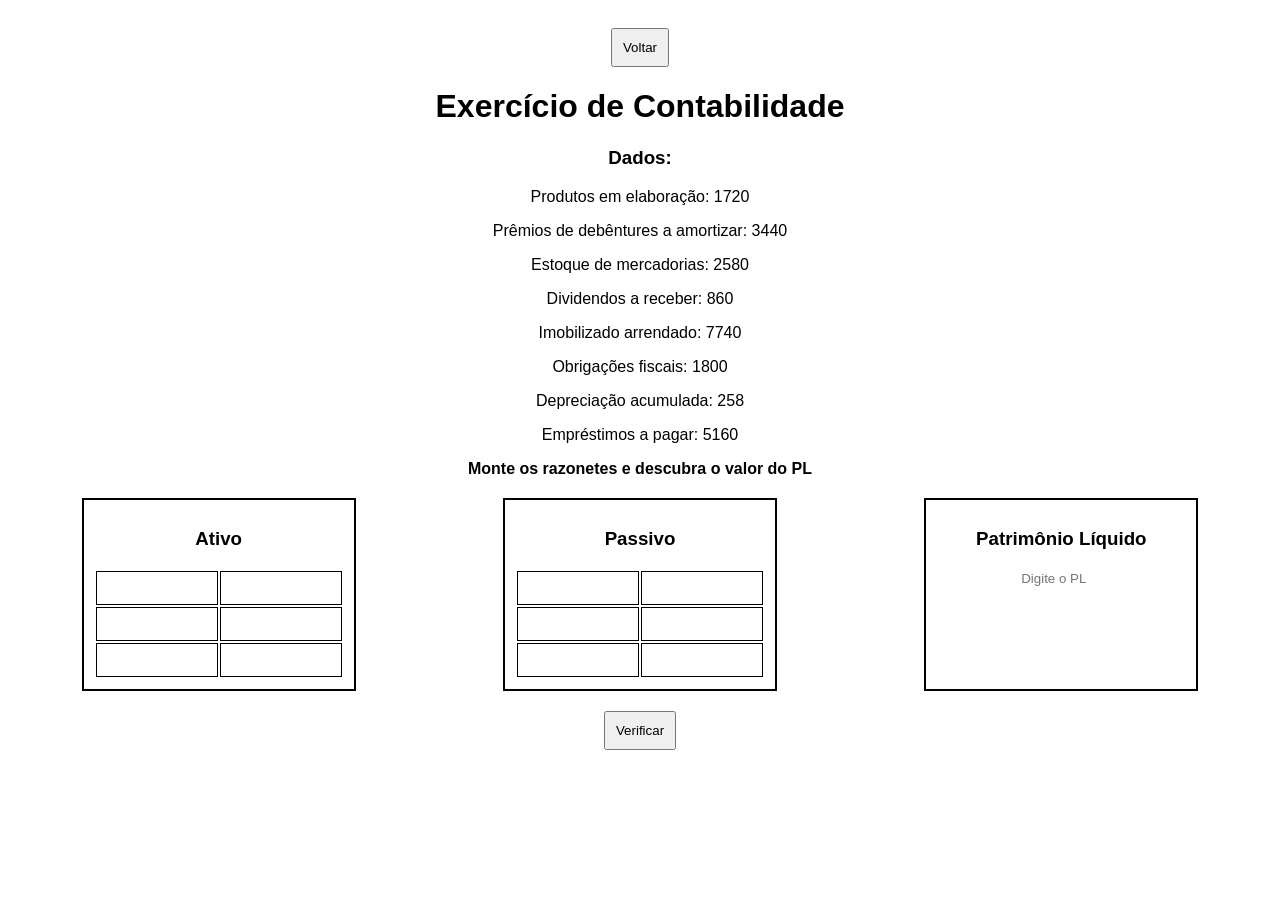
==== exercicio.html @ b56064d5 "newpage" ====
<!DOCTYPE html>
<html lang="pt-BR">
<head>
  <meta charset="UTF-8">
  <title>Prática de Razonetes</title>
  <style>
    body { font-family: Arial; text-align: center; }
    .container { display: flex; justify-content: space-around; margin-top: 20px; }
    .razonete { border: 2px solid black; width: 250px; padding: 10px; }
    table { width: 100%; }
    td { border: 1px solid #000; height: 30px; }
    input { width: 90%; border: none; text-align: center; }
    button { margin-top: 20px; padding: 10px; }
    .dados { margin-top: 20px; }
  </style>
</head>
<body>

    <a href="index.html">
  <button>Voltar</button>
</a>

<h1>Exercício de Contabilidade</h1>

<div class="dados">
  <h3>Dados:</h3>
  <p>Produtos em elaboração: 1720</p>
  <p>Prêmios de debêntures a amortizar: 3440</p>
  <p>Estoque de mercadorias: 2580</p>
  <p>Dividendos a receber: 860</p>
  <p>Imobilizado arrendado: 7740</p>
  <p>Obrigações fiscais: 1800</p>
  <p>Depreciação acumulada: 258</p>
  <p>Empréstimos a pagar: 5160</p>
</div>

<p><b>Monte os razonetes e descubra o valor do PL</b></p>

<div class="container">
  <div class="razonete">
    <h3>Ativo</h3>
    <table id="ativo">
      <tr><td><input type="number"></td><td><input type="number"></td></tr>
      <tr><td><input type="number"></td><td><input type="number"></td></tr>
      <tr><td><input type="number"></td><td><input type="number"></td></tr>
    </table>
  </div>

  <div class="razonete">
    <h3>Passivo</h3>
    <table id="passivo">
      <tr><td><input type="number"></td><td><input type="number"></td></tr>
      <tr><td><input type="number"></td><td><input type="number"></td></tr>
      <tr><td><input type="number"></td><td><input type="number"></td></tr>
    </table>
  </div>

  <div class="razonete">
    <h3>Patrimônio Líquido</h3>
    <input type="number" id="valorPL" placeholder="Digite o PL">
  </div>
</div>

<button onclick="verificar()">Verificar</button>

<h2 id="resultado"></h2>

<script>
function somarTabela(id) {
  let tabela = document.getElementById(id);
  let inputs = tabela.getElementsByTagName('input');
  let soma = 0;

  for (let input of inputs) {
    soma += Number(input.value) || 0;
  }
  return soma;
}

function verificar() {
  let ativo = somarTabela('ativo');
  let passivo = somarTabela('passivo');
  let plDigitado = Number(document.getElementById('valorPL').value) || 0;

  // Valores corretos do exercício
  let ativoCorreto = 12642;
  let passivoCorreto = 3520;
  let plCorreto = 9122;

  let resultado = document.getElementById('resultado');

  if (ativo === ativoCorreto && passivo === passivoCorreto && plDigitado === plCorreto) {
    resultado.innerText = "✅ Perfeito! Você acertou tudo!";
    resultado.style.color = "green";
  } else {
    resultado.innerText = `❌ Erro!\nAtivo correto: ${ativoCorreto}, você: ${ativo}\nPassivo correto: ${passivoCorreto}, você: ${passivo}\nPL correto: ${plCorreto}, você: ${plDigitado}`;
    resultado.style.color = "red";
  }
}
</script>

</body>
</html>
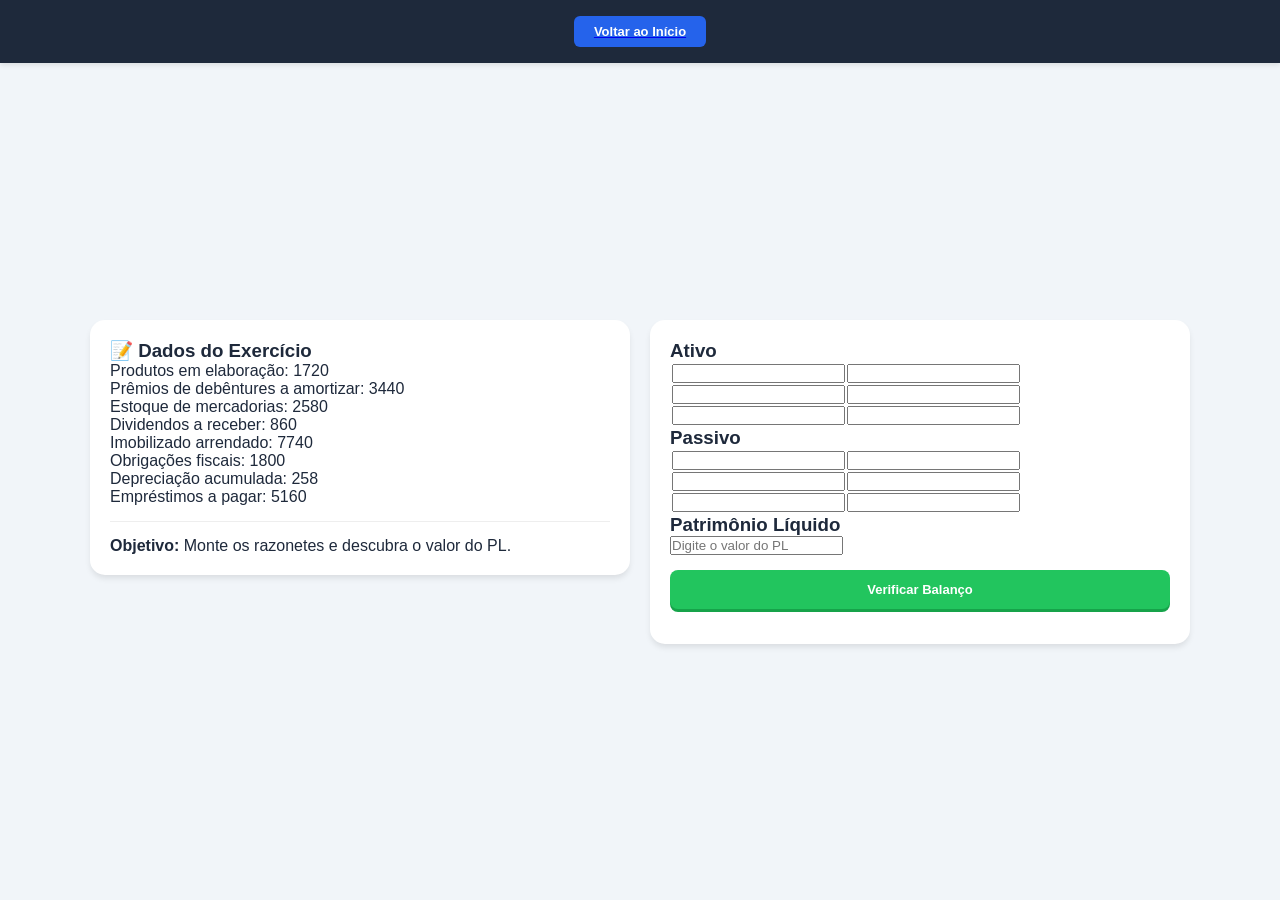
==== commit 4f397df2: "eae" ====
--- a/exercicio.html
+++ b/exercicio.html
@@ -3,101 +3,66 @@
 <head>
   <meta charset="UTF-8">
   <title>Prática de Razonetes</title>
-  <style>
-    body { font-family: Arial; text-align: center; }
-    .container { display: flex; justify-content: space-around; margin-top: 20px; }
-    .razonete { border: 2px solid black; width: 250px; padding: 10px; }
-    table { width: 100%; }
-    td { border: 1px solid #000; height: 30px; }
-    input { width: 90%; border: none; text-align: center; }
-    button { margin-top: 20px; padding: 10px; }
-    .dados { margin-top: 20px; }
-  </style>
+  <!-- Importe seu style.css aqui -->
+  <link rel="stylesheet" href="style.css">
 </head>
 <body>
 
-    <a href="index.html">
-  <button>Voltar</button>
-</a>
-
-<h1>Exercício de Contabilidade</h1>
-
-<div class="dados">
-  <h3>Dados:</h3>
-  <p>Produtos em elaboração: 1720</p>
-  <p>Prêmios de debêntures a amortizar: 3440</p>
-  <p>Estoque de mercadorias: 2580</p>
-  <p>Dividendos a receber: 860</p>
-  <p>Imobilizado arrendado: 7740</p>
-  <p>Obrigações fiscais: 1800</p>
-  <p>Depreciação acumulada: 258</p>
-  <p>Empréstimos a pagar: 5160</p>
+<div class="menu">
+    <a href="index.html"><button>Voltar ao Início</button></a>
 </div>
 
-<p><b>Monte os razonetes e descubra o valor do PL</b></p>
+<div class="conteudo">
+    <div class="container" style="max-width: 1100px;"> <!-- Um pouco mais largo para caber os 3 boxes -->
+        
+        <!-- BOX DE DADOS (ESQUERDA) -->
+        <div class="dados">
+            <h3>📝 Dados do Exercício</h3>
+            <p>Produtos em elaboração: 1720</p>
+            <p>Prêmios de debêntures a amortizar: 3440</p>
+            <p>Estoque de mercadorias: 2580</p>
+            <p>Dividendos a receber: 860</p>
+            <p>Imobilizado arrendado: 7740</p>
+            <p>Obrigações fiscais: 1800</p>
+            <p>Depreciação acumulada: 258</p>
+            <p>Empréstimos a pagar: 5160</p>
+            <hr style="margin: 15px 0; border: 0; border-top: 1px solid #eee;">
+            <p><b>Objetivo:</b> Monte os razonetes e descubra o valor do PL.</p>
+        </div>
 
-<div class="container">
-  <div class="razonete">
-    <h3>Ativo</h3>
-    <table id="ativo">
-      <tr><td><input type="number"></td><td><input type="number"></td></tr>
-      <tr><td><input type="number"></td><td><input type="number"></td></tr>
-      <tr><td><input type="number"></td><td><input type="number"></td></tr>
-    </table>
-  </div>
+        <!-- BOX DE LANÇAMENTOS (DIREITA) -->
+        <div class="card">
+            <div class="grid-razonetes">
+                <div class="razonete">
+                    <h3>Ativo</h3>
+                    <table id="ativo">
+                        <tr><td><input type="number"></td><td><input type="number"></td></tr>
+                        <tr><td><input type="number"></td><td><input type="number"></td></tr>
+                        <tr><td><input type="number"></td><td><input type="number"></td></tr>
+                    </table>
+                </div>
 
-  <div class="razonete">
-    <h3>Passivo</h3>
-    <table id="passivo">
-      <tr><td><input type="number"></td><td><input type="number"></td></tr>
-      <tr><td><input type="number"></td><td><input type="number"></td></tr>
-      <tr><td><input type="number"></td><td><input type="number"></td></tr>
-    </table>
-  </div>
+                <div class="razonete">
+                    <h3>Passivo</h3>
+                    <table id="passivo">
+                        <tr><td><input type="number"></td><td><input type="number"></td></tr>
+                        <tr><td><input type="number"></td><td><input type="number"></td></tr>
+                        <tr><td><input type="number"></td><td><input type="number"></td></tr>
+                    </table>
+                </div>
+            </div>
 
-  <div class="razonete">
-    <h3>Patrimônio Líquido</h3>
-    <input type="number" id="valorPL" placeholder="Digite o PL">
-  </div>
+            <div class="pl-input">
+                <h3>Patrimônio Líquido</h3>
+                <input type="number" id="valorPL" placeholder="Digite o valor do PL">
+            </div>
+
+            <button id="btn-verificar" onclick="verificar()">Verificar Balanço</button>
+            <h2 id="resultado" style="font-size: 16px; margin-top: 15px; white-space: pre-line;"></h2>
+        </div>
+
+    </div>
 </div>
 
-<button onclick="verificar()">Verificar</button>
-
-<h2 id="resultado"></h2>
-
-<script>
-function somarTabela(id) {
-  let tabela = document.getElementById(id);
-  let inputs = tabela.getElementsByTagName('input');
-  let soma = 0;
-
-  for (let input of inputs) {
-    soma += Number(input.value) || 0;
-  }
-  return soma;
-}
-
-function verificar() {
-  let ativo = somarTabela('ativo');
-  let passivo = somarTabela('passivo');
-  let plDigitado = Number(document.getElementById('valorPL').value) || 0;
-
-  // Valores corretos do exercício
-  let ativoCorreto = 12642;
-  let passivoCorreto = 3520;
-  let plCorreto = 9122;
-
-  let resultado = document.getElementById('resultado');
-
-  if (ativo === ativoCorreto && passivo === passivoCorreto && plDigitado === plCorreto) {
-    resultado.innerText = "✅ Perfeito! Você acertou tudo!";
-    resultado.style.color = "green";
-  } else {
-    resultado.innerText = `❌ Erro!\nAtivo correto: ${ativoCorreto}, você: ${ativo}\nPassivo correto: ${passivoCorreto}, você: ${passivo}\nPL correto: ${plCorreto}, você: ${plDigitado}`;
-    resultado.style.color = "red";
-  }
-}
-</script>
-
 </body>
-</html>
+</html>
--- a/style.css
+++ b/style.css
@@ -0,0 +1,177 @@
+:root {
+    --primary: #2563eb;
+    --bg-body: #f1f5f9;
+    --text-main: #1e293b;
+    --shadow: 0 4px 6px -1px rgba(0, 0, 0, 0.1);
+}
+
+* {
+    box-sizing: border-box;
+    margin: 0;
+    padding: 0;
+}
+
+/* 1. ESTRUTURA DO BODY */
+body {
+    font-family: 'Segoe UI', sans-serif;
+    background-color: var(--bg-body);
+    color: var(--text-main);
+    display: flex;
+    flex-direction: column;
+    height: 100vh; /* Ocupa 100% da altura da janela */
+    overflow: hidden; /* Evita que a barra de rolagem principal quebre o layout */
+}
+
+/* 2. MENU NO TOPO */
+.menu {
+    width: 100%;
+    background: #1e293b;
+    padding: 10px;
+    display: flex;
+    justify-content: center;
+    align-items: center;
+    box-shadow: 0 2px 5px rgba(0,0,0,0.1);
+    flex-shrink: 0; /* Impede o menu de encolher */
+}
+
+.menu a button {
+    background: var(--primary);
+    color: white;
+    padding: 8px 20px;
+    border-radius: 6px;
+    border: none;
+    cursor: pointer;
+    font-weight: bold;
+}
+
+/* 3. ÁREA DE CONTEÚDO CENTRALIZADA */
+.conteudo {
+    flex-grow: 1;
+    display: flex;
+    justify-content: center; /* Centraliza horizontalmente */
+    align-items: center;     /* Centraliza verticalmente */
+    overflow-y: auto;        /* Se o conteúdo crescer demais, o scroll aparece aqui */
+    padding: 20px;
+}
+
+/* 4. CONTAINER DAS BOXES */
+.container {
+    display: flex;
+    flex-direction: row;
+    gap: 20px;
+    width: 95%;
+    max-width: 850px; /* Mantém o tamanho compacto que você pediu */
+    justify-content: center;
+    align-items: stretch; /* Deixa as duas com a mesma altura */
+    margin: auto; /* Força a centralização dentro do flex-grow */
+}
+
+/* 5. BOXES (QUESTÕES E ESTATÍSTICAS) */
+.card, .dados {
+    background: white;
+    padding: 20px;
+    border-radius: 15px;
+    box-shadow: var(--shadow);
+    flex: 1; 
+    min-width: 280px; /* Garante que não fiquem finas demais antes de quebrar */
+    height: fit-content;
+}
+
+/* Ajustes de tipografia e botões */
+.question {
+    font-size: 17px;
+    font-weight: 700;
+    margin-bottom: 12px;
+    color: var(--primary);
+}
+
+button {
+    display: block;
+    width: 100%;
+    margin: 6px 0;
+    padding: 10px;
+    border: 1px solid #e2e8f0;
+    border-radius: 8px;
+    cursor: pointer;
+    background: #f8fafc;
+    font-size: 13px;
+    transition: all 0.2s;
+}
+
+button:hover {
+    background: #f1f5f9;
+    border-color: var(--primary);
+}
+
+.selected {
+    background: var(--primary) !important;
+    color: white;
+}
+
+/* 6. BOTÕES DE AÇÃO ESPECÍFICOS */
+#btn-verificar {
+    background-color: #22c55e;
+    color: white;
+    font-weight: bold;
+    border: none;
+    margin-top: 15px;
+    padding: 12px;
+    text-align: center;
+    box-shadow: 0 3px 0 #16a34a;
+}
+
+#btn-verificar:hover {
+    background-color: #16a34a;
+    transform: translateY(2px);
+    box-shadow: 0 1px 0 #16a34a;
+}
+
+#btn-proxima {
+    background-color: #f59e0b;
+    color: white;
+    font-weight: bold;
+    border: none;
+    margin-top: 8px;
+    padding: 12px;
+    text-align: center;
+    box-shadow: 0 3px 0 #d97706;
+}
+
+#btn-proxima:hover {
+    background-color: #d97706;
+    transform: translateY(2px);
+    box-shadow: 0 1px 0 #d97706;
+}
+
+/* 7. BARRA DE PROGRESSO */
+.progress-bar {
+    width: 100%;
+    height: 8px;
+    background: #e2e8f0;
+    border-radius: 10px;
+    margin: 12px 0;
+}
+
+#progress {
+    height: 100%;
+    background: #22c55e;
+    width: 0%;
+    transition: width 0.3s ease;
+}
+
+/* 8. RESPONSIVIDADE (MOBILE) */
+@media (max-width: 768px) {
+    .container {
+        flex-direction: column;
+        align-items: center;
+        width: 100%;
+    }
+    .conteudo {
+        align-items: flex-start; /* No celular, alinha no topo para permitir scroll */
+        padding-top: 20px;
+    }
+    .card, .dados {
+        width: 100%;
+        min-width: unset;
+    }
+}
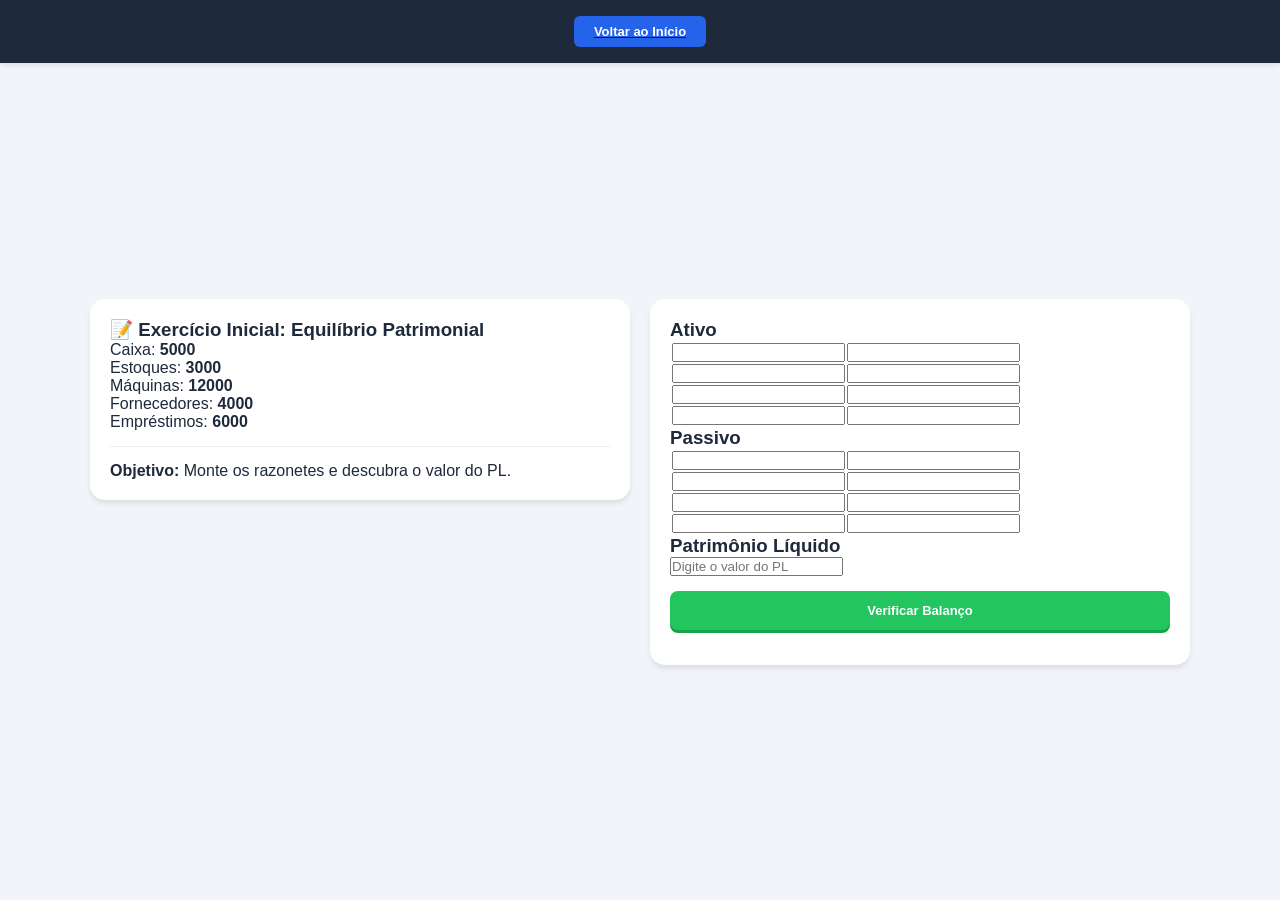
==== commit 5007bd72: "de" ====
--- a/exercicio.html
+++ b/exercicio.html
@@ -5,6 +5,7 @@
   <title>Prática de Razonetes</title>
   <!-- Importe seu style.css aqui -->
   <link rel="stylesheet" href="style.css">
+  <script src="script.js" defer></script>
 </head>
 <body>
 
@@ -13,21 +14,17 @@
 </div>
 
 <div class="conteudo">
-    <div class="container" style="max-width: 1100px;"> <!-- Um pouco mais largo para caber os 3 boxes -->
+    <div class="container" style="max-width: 1100px;">
         
         <!-- BOX DE DADOS (ESQUERDA) -->
         <div class="dados">
-            <h3>📝 Dados do Exercício</h3>
-            <p>Produtos em elaboração: 1720</p>
-            <p>Prêmios de debêntures a amortizar: 3440</p>
-            <p>Estoque de mercadorias: 2580</p>
-            <p>Dividendos a receber: 860</p>
-            <p>Imobilizado arrendado: 7740</p>
-            <p>Obrigações fiscais: 1800</p>
-            <p>Depreciação acumulada: 258</p>
-            <p>Empréstimos a pagar: 5160</p>
+            <h3 id="titulo-exercicio">📝 Carregando Exercício...</h3>
+            <div id="lista-dados">
+                <!-- Os <p> serão inseridos aqui pelo JS -->
+            </div>
             <hr style="margin: 15px 0; border: 0; border-top: 1px solid #eee;">
             <p><b>Objetivo:</b> Monte os razonetes e descubra o valor do PL.</p>
+            <button id="btn-proxima" onclick="proximoExercicio()" style="display:none; margin-top:10px;">Próximo Exercício</button>
         </div>
 
         <!-- BOX DE LANÇAMENTOS (DIREITA) -->
@@ -36,18 +33,20 @@
                 <div class="razonete">
                     <h3>Ativo</h3>
                     <table id="ativo">
-                        <tr><td><input type="number"></td><td><input type="number"></td></tr>
-                        <tr><td><input type="number"></td><td><input type="number"></td></tr>
-                        <tr><td><input type="number"></td><td><input type="number"></td></tr>
+                        <tr><td><input type="number" class="ativo-input"></td><td><input type="number" class="ativo-input"></td></tr>
+                        <tr><td><input type="number" class="ativo-input"></td><td><input type="number" class="ativo-input"></td></tr>
+                        <tr><td><input type="number" class="ativo-input"></td><td><input type="number" class="ativo-input"></td></tr>
+                        <tr><td><input type="number" class="ativo-input"></td><td><input type="number" class="ativo-input"></td></tr>
                     </table>
                 </div>
 
                 <div class="razonete">
                     <h3>Passivo</h3>
                     <table id="passivo">
-                        <tr><td><input type="number"></td><td><input type="number"></td></tr>
-                        <tr><td><input type="number"></td><td><input type="number"></td></tr>
-                        <tr><td><input type="number"></td><td><input type="number"></td></tr>
+                        <tr><td><input type="number" class="passivo-input"></td><td><input type="number" class="passivo-input"></td></tr>
+                        <tr><td><input type="number" class="passivo-input"></td><td><input type="number" class="passivo-input"></td></tr>
+                        <tr><td><input type="number" class="passivo-input"></td><td><input type="number" class="passivo-input"></td></tr>
+                        <tr><td><input type="number" class="passivo-input"></td><td><input type="number" class="passivo-input"></td></tr>
                     </table>
                 </div>
             </div>
@@ -60,7 +59,6 @@
             <button id="btn-verificar" onclick="verificar()">Verificar Balanço</button>
             <h2 id="resultado" style="font-size: 16px; margin-top: 15px; white-space: pre-line;"></h2>
         </div>
-
     </div>
 </div>
 
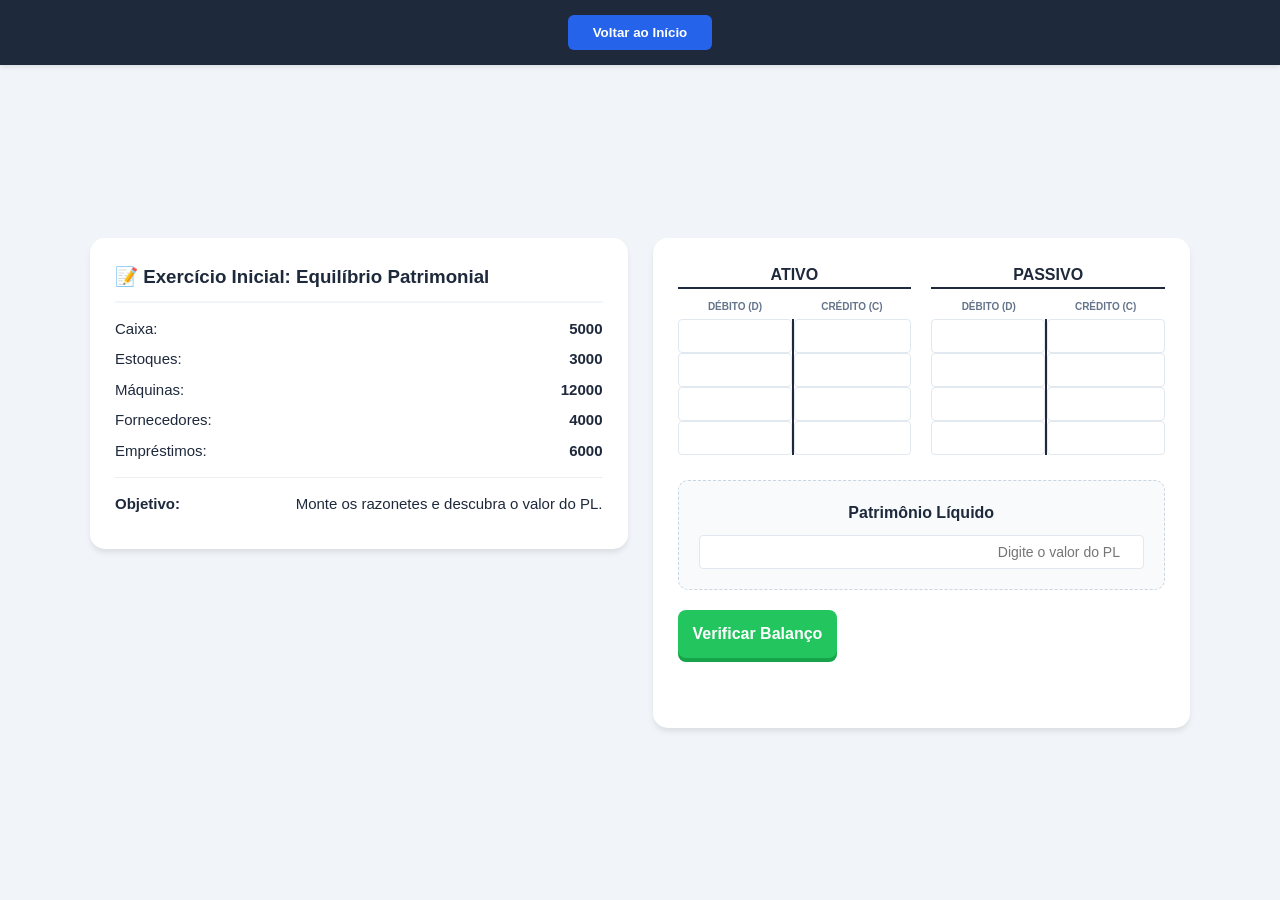
==== commit bfefba5e: "ea" ====
--- a/exercicio.html
+++ b/exercicio.html
@@ -14,7 +14,7 @@
 </div>
 
 <div class="conteudo">
-    <div class="container" style="max-width: 1100px;">
+    <div class="container" style="max-width: 1100px; margin: 0 auto;">
         
         <!-- BOX DE DADOS (ESQUERDA) -->
         <div class="dados">
@@ -30,23 +30,41 @@
         <!-- BOX DE LANÇAMENTOS (DIREITA) -->
         <div class="card">
             <div class="grid-razonetes">
+                <!-- RAZONETE ATIVO -->
                 <div class="razonete">
                     <h3>Ativo</h3>
                     <table id="ativo">
-                        <tr><td><input type="number" class="ativo-input"></td><td><input type="number" class="ativo-input"></td></tr>
-                        <tr><td><input type="number" class="ativo-input"></td><td><input type="number" class="ativo-input"></td></tr>
-                        <tr><td><input type="number" class="ativo-input"></td><td><input type="number" class="ativo-input"></td></tr>
-                        <tr><td><input type="number" class="ativo-input"></td><td><input type="number" class="ativo-input"></td></tr>
+                        <thead>
+                            <tr>
+                                <th class="label-contabil">Débito (D)</th>
+                                <th class="label-contabil">Crédito (C)</th>
+                            </tr>
+                        </thead>
+                        <tbody>
+                            <tr><td><input type="number" class="ativo-input"></td><td><input type="number" class="ativo-input"></td></tr>
+                            <tr><td><input type="number" class="ativo-input"></td><td><input type="number" class="ativo-input"></td></tr>
+                            <tr><td><input type="number" class="ativo-input"></td><td><input type="number" class="ativo-input"></td></tr>
+                            <tr><td><input type="number" class="ativo-input"></td><td><input type="number" class="ativo-input"></td></tr>
+                        </tbody>
                     </table>
                 </div>
 
+                <!-- RAZONETE PASSIVO -->
                 <div class="razonete">
                     <h3>Passivo</h3>
                     <table id="passivo">
-                        <tr><td><input type="number" class="passivo-input"></td><td><input type="number" class="passivo-input"></td></tr>
-                        <tr><td><input type="number" class="passivo-input"></td><td><input type="number" class="passivo-input"></td></tr>
-                        <tr><td><input type="number" class="passivo-input"></td><td><input type="number" class="passivo-input"></td></tr>
-                        <tr><td><input type="number" class="passivo-input"></td><td><input type="number" class="passivo-input"></td></tr>
+                        <thead>
+                            <tr>
+                                <th class="label-contabil">Débito (D)</th>
+                                <th class="label-contabil">Crédito (C)</th>
+                            </tr>
+                        </thead>
+                        <tbody>
+                            <tr><td><input type="number" class="passivo-input"></td><td><input type="number" class="passivo-input"></td></tr>
+                            <tr><td><input type="number" class="passivo-input"></td><td><input type="number" class="passivo-input"></td></tr>
+                            <tr><td><input type="number" class="passivo-input"></td><td><input type="number" class="passivo-input"></td></tr>
+                            <tr><td><input type="number" class="passivo-input"></td><td><input type="number" class="passivo-input"></td></tr>
+                        </tbody>
                     </table>
                 </div>
             </div>
--- a/style.css
+++ b/style.css
@@ -1,5 +1,7 @@
 :root {
     --primary: #2563eb;
+    --success: #22c55e;
+    --warning: #f59e0b;
     --bg-body: #f1f5f9;
     --text-main: #1e293b;
     --shadow: 0 4px 6px -1px rgba(0, 0, 0, 0.1);
@@ -11,167 +13,204 @@
     padding: 0;
 }
 
-/* 1. ESTRUTURA DO BODY */
 body {
-    font-family: 'Segoe UI', sans-serif;
+    font-family: 'Segoe UI', Tahoma, Geneva, Verdana, sans-serif;
     background-color: var(--bg-body);
     color: var(--text-main);
+    line-height: 1.5;
+    min-height: 100vh;
     display: flex;
     flex-direction: column;
-    height: 100vh; /* Ocupa 100% da altura da janela */
-    overflow: hidden; /* Evita que a barra de rolagem principal quebre o layout */
 }
 
 /* 2. MENU NO TOPO */
 .menu {
     width: 100%;
     background: #1e293b;
-    padding: 10px;
+    padding: 15px;
     display: flex;
     justify-content: center;
-    align-items: center;
     box-shadow: 0 2px 5px rgba(0,0,0,0.1);
-    flex-shrink: 0; /* Impede o menu de encolher */
+    z-index: 10;
 }
 
 .menu a button {
     background: var(--primary);
     color: white;
-    padding: 8px 20px;
+    padding: 10px 25px;
     border-radius: 6px;
     border: none;
     cursor: pointer;
     font-weight: bold;
-}
-
-/* 3. ÁREA DE CONTEÚDO CENTRALIZADA */
+    width: auto; /* Sobrescreve o width 100% dos botões gerais */
+}
+
+/* 3. ÁREA DE CONTEÚDO */
 .conteudo {
-    flex-grow: 1;
-    display: flex;
-    justify-content: center; /* Centraliza horizontalmente */
-    align-items: center;     /* Centraliza verticalmente */
-    overflow-y: auto;        /* Se o conteúdo crescer demais, o scroll aparece aqui */
-    padding: 20px;
+    flex: 1;
+    display: flex;
+    justify-content: center;
+    align-items: center; 
+    padding: 40px 20px;
 }
 
 /* 4. CONTAINER DAS BOXES */
 .container {
     display: flex;
-    flex-direction: row;
-    gap: 20px;
-    width: 95%;
-    max-width: 850px; /* Mantém o tamanho compacto que você pediu */
+    flex-wrap: wrap;
+    gap: 25px;
+    width: 100%;
+    max-width: 1100px;
     justify-content: center;
-    align-items: stretch; /* Deixa as duas com a mesma altura */
-    margin: auto; /* Força a centralização dentro do flex-grow */
-}
-
-/* 5. BOXES (QUESTÕES E ESTATÍSTICAS) */
+    align-items: flex-start;
+}
+
+/* 5. BOXES (DADOS E CARD) */
 .card, .dados {
     background: white;
-    padding: 20px;
+    padding: 25px;
     border-radius: 15px;
     box-shadow: var(--shadow);
-    flex: 1; 
-    min-width: 280px; /* Garante que não fiquem finas demais antes de quebrar */
-    height: fit-content;
-}
-
-/* Ajustes de tipografia e botões */
-.question {
-    font-size: 17px;
-    font-weight: 700;
-    margin-bottom: 12px;
-    color: var(--primary);
-}
-
+    flex: 1;
+    min-width: 320px;
+}
+
+/* Estilização específica da Box de Dados */
+.dados h3 {
+    margin-bottom: 15px;
+    color: var(--text-main);
+    border-bottom: 2px solid var(--bg-body);
+    padding-bottom: 10px;
+}
+
+.dados p {
+    margin: 8px 0;
+    font-size: 15px;
+    display: flex;
+    justify-content: space-between;
+}
+
+/* 6. ESTILIZAÇÃO DOS RAZONETES (TABELAS) */
+.grid-razonetes {
+    display: grid;
+    grid-template-columns: 1fr 1fr;
+    gap: 20px;
+    margin-bottom: 25px;
+}
+
+.razonete h3 {
+    text-align: center;
+    font-size: 16px;
+    margin-bottom: 10px;
+    text-transform: uppercase;
+    border-bottom: 2px solid var(--text-main);
+}
+
+table {
+    width: 100%;
+    border-collapse: collapse;
+}
+
+/* Linha vertical central do razonete (o "T") */
+table td:first-child {
+    border-right: 2px solid var(--text-main);
+}
+
+input[type="number"] {
+    width: 100%;
+    padding: 8px;
+    border: 1px solid #e2e8f0;
+    border-radius: 4px;
+    text-align: right;
+    font-size: 14px;
+}
+
+input[type="number"]:focus {
+    outline: 2px solid var(--primary);
+    border-color: transparent;
+}
+
+.label-contabil {
+    font-size: 10px;
+    text-transform: uppercase;
+    color: #64748b;
+    font-weight: bold;
+    padding-bottom: 5px;
+    text-align: center;
+}
+
+/* 7. PATRIMÔNIO LÍQUIDO */
+.pl-input {
+    background: #f8fafc;
+    padding: 20px;
+    border-radius: 10px;
+    text-align: center;
+    margin-bottom: 20px;
+    border: 1px dashed #cbd5e1;
+}
+
+.pl-input h3 {
+    margin-bottom: 10px;
+    font-size: 16px;
+}
+
+/* 8. BOTÕES */
 button {
-    display: block;
-    width: 100%;
-    margin: 6px 0;
-    padding: 10px;
-    border: 1px solid #e2e8f0;
+    cursor: pointer;
+    transition: all 0.2s ease;
+    font-family: inherit;
+}
+
+#btn-verificar {
+    background-color: var(--success);
+    color: white;
+    font-weight: bold;
+    border: none;
+    padding: 15px;
     border-radius: 8px;
-    cursor: pointer;
-    background: #f8fafc;
-    font-size: 13px;
-    transition: all 0.2s;
-}
-
-button:hover {
-    background: #f1f5f9;
-    border-color: var(--primary);
-}
-
-.selected {
-    background: var(--primary) !important;
-    color: white;
-}
-
-/* 6. BOTÕES DE AÇÃO ESPECÍFICOS */
-#btn-verificar {
-    background-color: #22c55e;
-    color: white;
-    font-weight: bold;
-    border: none;
-    margin-top: 15px;
-    padding: 12px;
-    text-align: center;
-    box-shadow: 0 3px 0 #16a34a;
+    font-size: 16px;
+    box-shadow: 0 4px 0 #16a34a;
 }
 
 #btn-verificar:hover {
     background-color: #16a34a;
     transform: translateY(2px);
-    box-shadow: 0 1px 0 #16a34a;
+    box-shadow: 0 2px 0 #16a34a;
 }
 
 #btn-proxima {
-    background-color: #f59e0b;
+    background-color: var(--warning);
     color: white;
     font-weight: bold;
     border: none;
-    margin-top: 8px;
     padding: 12px;
-    text-align: center;
-    box-shadow: 0 3px 0 #d97706;
-}
-
-#btn-proxima:hover {
-    background-color: #d97706;
-    transform: translateY(2px);
-    box-shadow: 0 1px 0 #d97706;
-}
-
-/* 7. BARRA DE PROGRESSO */
-.progress-bar {
-    width: 100%;
-    height: 8px;
-    background: #e2e8f0;
-    border-radius: 10px;
-    margin: 12px 0;
-}
-
-#progress {
-    height: 100%;
-    background: #22c55e;
-    width: 0%;
-    transition: width 0.3s ease;
-}
-
-/* 8. RESPONSIVIDADE (MOBILE) */
-@media (max-width: 768px) {
+    border-radius: 8px;
+    box-shadow: 0 4px 0 #d97706;
+}
+
+/* 9. RESULTADO */
+#resultado {
+    text-align: center;
+    padding: 15px;
+    border-radius: 8px;
+    margin-top: 20px;
+}
+
+.green { color: #16a34a; background: #f0fdf4; border: 1px solid #bbf7d0; }
+.red { color: #dc2626; background: #fef2f2; border: 1px solid #fecaca; }
+
+/* 10. RESPONSIVIDADE */
+@media (max-width: 800px) {
     .container {
         flex-direction: column;
-        align-items: center;
-        width: 100%;
     }
-    .conteudo {
-        align-items: flex-start; /* No celular, alinha no topo para permitir scroll */
-        padding-top: 20px;
-    }
+    
     .card, .dados {
         width: 100%;
-        min-width: unset;
+        min-width: 100%;
+    }
+
+    .grid-razonetes {
+        grid-template-columns: 1fr; /* Razonetes um embaixo do outro no celular */
     }
 }
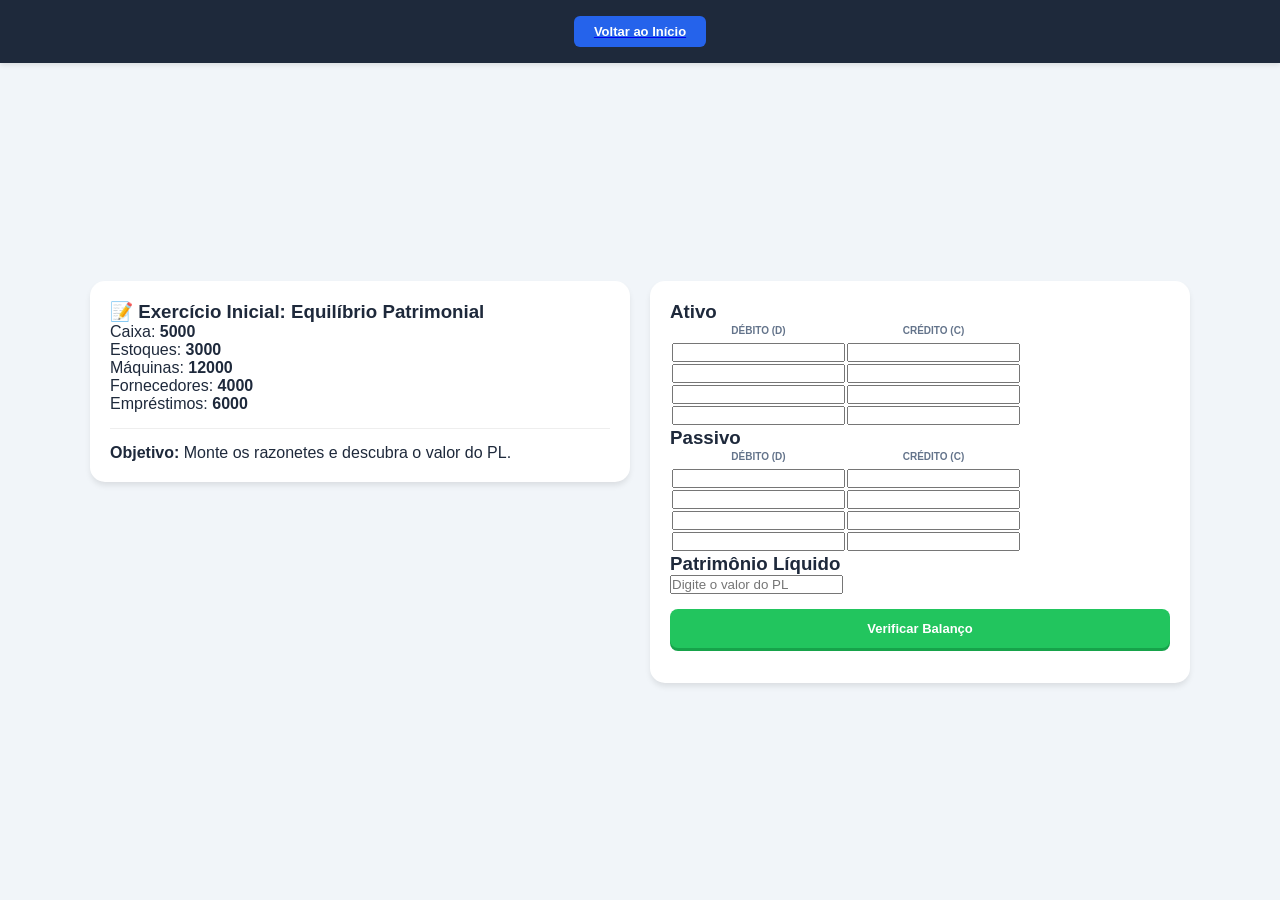
==== commit c74b4ff4: "ea" ====
--- a/exercicio.html
+++ b/exercicio.html
@@ -7,7 +7,7 @@
   <link rel="stylesheet" href="style.css">
   <script src="script.js" defer></script>
 </head>
-<body>
+<body class="pagina-exercicio">
 
 <div class="menu">
     <a href="index.html"><button>Voltar ao Início</button></a>
--- a/style.css
+++ b/style.css
@@ -1,7 +1,5 @@
 :root {
     --primary: #2563eb;
-    --success: #22c55e;
-    --warning: #f59e0b;
     --bg-body: #f1f5f9;
     --text-main: #1e293b;
     --shadow: 0 4px 6px -1px rgba(0, 0, 0, 0.1);
@@ -13,204 +11,181 @@
     padding: 0;
 }
 
+/* 1. ESTRUTURA DO BODY */
 body {
-    font-family: 'Segoe UI', Tahoma, Geneva, Verdana, sans-serif;
+    font-family: 'Segoe UI', sans-serif;
     background-color: var(--bg-body);
     color: var(--text-main);
-    line-height: 1.5;
-    min-height: 100vh;
     display: flex;
     flex-direction: column;
+    height: 100vh; /* Ocupa 100% da altura da janela */
+    overflow: hidden; /* Evita que a barra de rolagem principal quebre o layout */
 }
 
 /* 2. MENU NO TOPO */
 .menu {
     width: 100%;
     background: #1e293b;
-    padding: 15px;
+    padding: 10px;
     display: flex;
     justify-content: center;
+    align-items: center;
     box-shadow: 0 2px 5px rgba(0,0,0,0.1);
-    z-index: 10;
+    flex-shrink: 0; /* Impede o menu de encolher */
 }
 
 .menu a button {
     background: var(--primary);
     color: white;
-    padding: 10px 25px;
+    padding: 8px 20px;
     border-radius: 6px;
     border: none;
     cursor: pointer;
     font-weight: bold;
-    width: auto; /* Sobrescreve o width 100% dos botões gerais */
 }
 
-/* 3. ÁREA DE CONTEÚDO */
+/* 3. ÁREA DE CONTEÚDO CENTRALIZADA */
 .conteudo {
-    flex: 1;
+    flex-grow: 1;
     display: flex;
-    justify-content: center;
-    align-items: center; 
-    padding: 40px 20px;
+    justify-content: center; /* Centraliza horizontalmente */
+    align-items: center;     /* Centraliza verticalmente */
+    overflow-y: auto;        /* Se o conteúdo crescer demais, o scroll aparece aqui */
+    padding: 20px;
 }
 
 /* 4. CONTAINER DAS BOXES */
 .container {
     display: flex;
-    flex-wrap: wrap;
-    gap: 25px;
-    width: 100%;
-    max-width: 1100px;
+    flex-direction: row;
+    gap: 20px;
+    width: 95%;
+    max-width: 850px; /* Mantém o tamanho compacto que você pediu */
     justify-content: center;
-    align-items: flex-start;
+    align-items: stretch; /* Deixa as duas com a mesma altura */
+    margin: auto; /* Força a centralização dentro do flex-grow */
 }
 
-/* 5. BOXES (DADOS E CARD) */
+/* 5. BOXES (QUESTÕES E ESTATÍSTICAS) */
 .card, .dados {
     background: white;
-    padding: 25px;
+    padding: 20px;
     border-radius: 15px;
     box-shadow: var(--shadow);
-    flex: 1;
-    min-width: 320px;
+    flex: 1; 
+    min-width: 280px; /* Garante que não fiquem finas demais antes de quebrar */
+    height: fit-content;
 }
 
-/* Estilização específica da Box de Dados */
-.dados h3 {
-    margin-bottom: 15px;
-    color: var(--text-main);
-    border-bottom: 2px solid var(--bg-body);
-    padding-bottom: 10px;
+/* Ajustes de tipografia e botões */
+.question {
+    font-size: 17px;
+    font-weight: 700;
+    margin-bottom: 12px;
+    color: var(--primary);
 }
 
-.dados p {
-    margin: 8px 0;
-    font-size: 15px;
-    display: flex;
-    justify-content: space-between;
+button {
+    display: block;
+    width: 100%;
+    margin: 6px 0;
+    padding: 10px;
+    border: 1px solid #e2e8f0;
+    border-radius: 8px;
+    cursor: pointer;
+    background: #f8fafc;
+    font-size: 13px;
+    transition: all 0.2s;
 }
 
-/* 6. ESTILIZAÇÃO DOS RAZONETES (TABELAS) */
-.grid-razonetes {
-    display: grid;
-    grid-template-columns: 1fr 1fr;
-    gap: 20px;
-    margin-bottom: 25px;
+button:hover {
+    background: #f1f5f9;
+    border-color: var(--primary);
 }
 
-.razonete h3 {
-    text-align: center;
-    font-size: 16px;
-    margin-bottom: 10px;
-    text-transform: uppercase;
-    border-bottom: 2px solid var(--text-main);
+.selected {
+    background: var(--primary) !important;
+    color: white;
 }
 
-table {
-    width: 100%;
-    border-collapse: collapse;
+/* 6. BOTÕES DE AÇÃO ESPECÍFICOS */
+#btn-verificar {
+    background-color: #22c55e;
+    color: white;
+    font-weight: bold;
+    border: none;
+    margin-top: 15px;
+    padding: 12px;
+    text-align: center;
+    box-shadow: 0 3px 0 #16a34a;
 }
 
-/* Linha vertical central do razonete (o "T") */
-table td:first-child {
-    border-right: 2px solid var(--text-main);
+#btn-verificar:hover {
+    background-color: #16a34a;
+    transform: translateY(2px);
+    box-shadow: 0 1px 0 #16a34a;
 }
 
-input[type="number"] {
-    width: 100%;
-    padding: 8px;
-    border: 1px solid #e2e8f0;
-    border-radius: 4px;
-    text-align: right;
-    font-size: 14px;
+#btn-proxima {
+    background-color: #f59e0b;
+    color: white;
+    font-weight: bold;
+    border: none;
+    margin-top: 8px;
+    padding: 12px;
+    text-align: center;
+    box-shadow: 0 3px 0 #d97706;
 }
 
-input[type="number"]:focus {
-    outline: 2px solid var(--primary);
-    border-color: transparent;
+#btn-proxima:hover {
+    background-color: #d97706;
+    transform: translateY(2px);
+    box-shadow: 0 1px 0 #d97706;
+}
+
+/* 7. BARRA DE PROGRESSO */
+.progress-bar {
+    width: 100%;
+    height: 8px;
+    background: #e2e8f0;
+    border-radius: 10px;
+    margin: 12px 0;
+}
+
+#progress {
+    height: 100%;
+    background: #22c55e;
+    width: 0%;
+    transition: width 0.3s ease;
+}
+
+/* 8. RESPONSIVIDADE (MOBILE) */
+@media (max-width: 768px) {
+    .container {
+        flex-direction: column;
+        align-items: center;
+        width: 100%;
+    }
+    .conteudo {
+        align-items: flex-start; /* No celular, alinha no topo para permitir scroll */
+        padding-top: 20px;
+    }
+    .card, .dados {
+        width: 100%;
+        min-width: unset;
+    }
 }
 
 .label-contabil {
     font-size: 10px;
     text-transform: uppercase;
-    color: #64748b;
+    color: #64748b; /* Cinza suave */
     font-weight: bold;
     padding-bottom: 5px;
-    text-align: center;
+    border: none !important; /* Remove bordas da célula de cabeçalho se houver */
 }
 
-/* 7. PATRIMÔNIO LÍQUIDO */
-.pl-input {
-    background: #f8fafc;
-    padding: 20px;
-    border-radius: 10px;
-    text-align: center;
-    margin-bottom: 20px;
-    border: 1px dashed #cbd5e1;
-}
-
-.pl-input h3 {
-    margin-bottom: 10px;
-    font-size: 16px;
-}
-
-/* 8. BOTÕES */
-button {
-    cursor: pointer;
-    transition: all 0.2s ease;
-    font-family: inherit;
-}
-
-#btn-verificar {
-    background-color: var(--success);
-    color: white;
-    font-weight: bold;
-    border: none;
-    padding: 15px;
-    border-radius: 8px;
-    font-size: 16px;
-    box-shadow: 0 4px 0 #16a34a;
-}
-
-#btn-verificar:hover {
-    background-color: #16a34a;
-    transform: translateY(2px);
-    box-shadow: 0 2px 0 #16a34a;
-}
-
-#btn-proxima {
-    background-color: var(--warning);
-    color: white;
-    font-weight: bold;
-    border: none;
-    padding: 12px;
-    border-radius: 8px;
-    box-shadow: 0 4px 0 #d97706;
-}
-
-/* 9. RESULTADO */
-#resultado {
-    text-align: center;
-    padding: 15px;
-    border-radius: 8px;
-    margin-top: 20px;
-}
-
-.green { color: #16a34a; background: #f0fdf4; border: 1px solid #bbf7d0; }
-.red { color: #dc2626; background: #fef2f2; border: 1px solid #fecaca; }
-
-/* 10. RESPONSIVIDADE */
-@media (max-width: 800px) {
-    .container {
-        flex-direction: column;
-    }
-    
-    .card, .dados {
-        width: 100%;
-        min-width: 100%;
-    }
-
-    .grid-razonetes {
-        grid-template-columns: 1fr; /* Razonetes um embaixo do outro no celular */
-    }
+/* Garante que o cabeçalho da tabela não tenha o fundo cinza das células de input */
+thead th {
+    background: transparent !important;
 }
